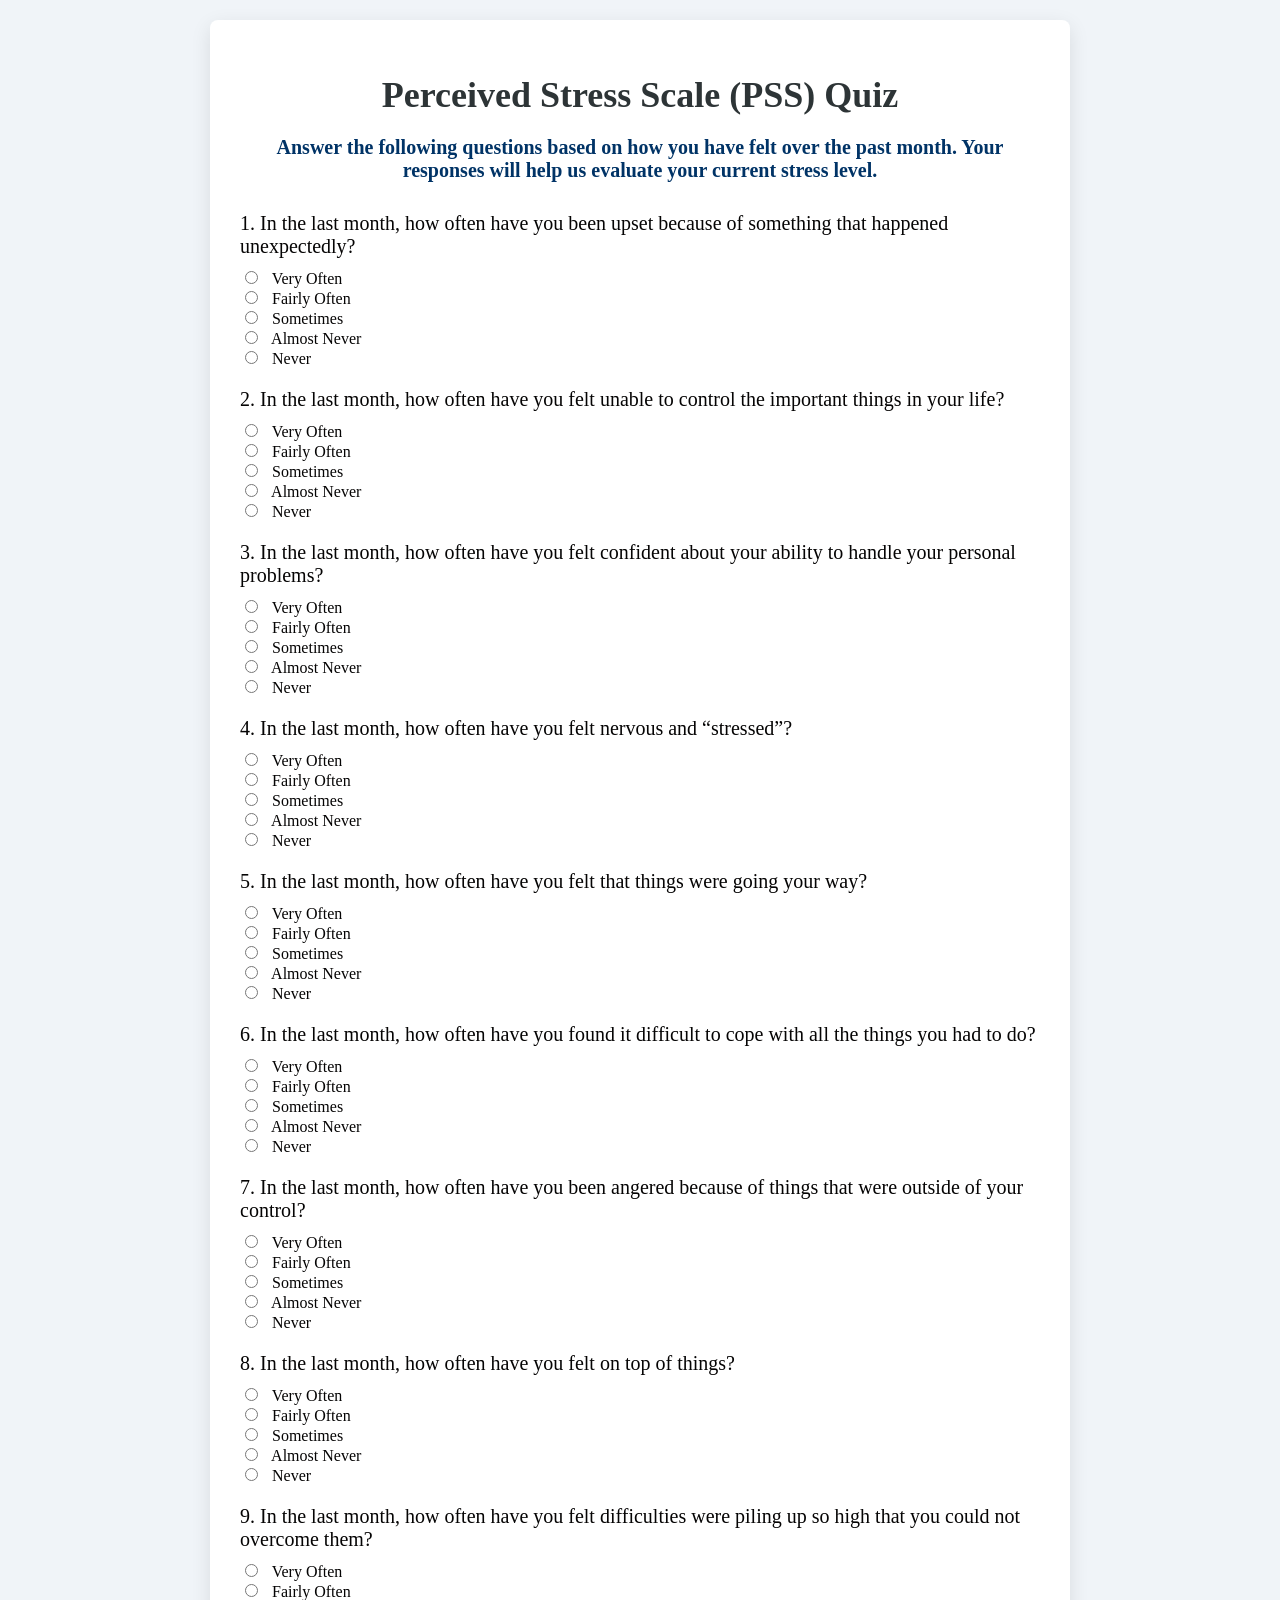
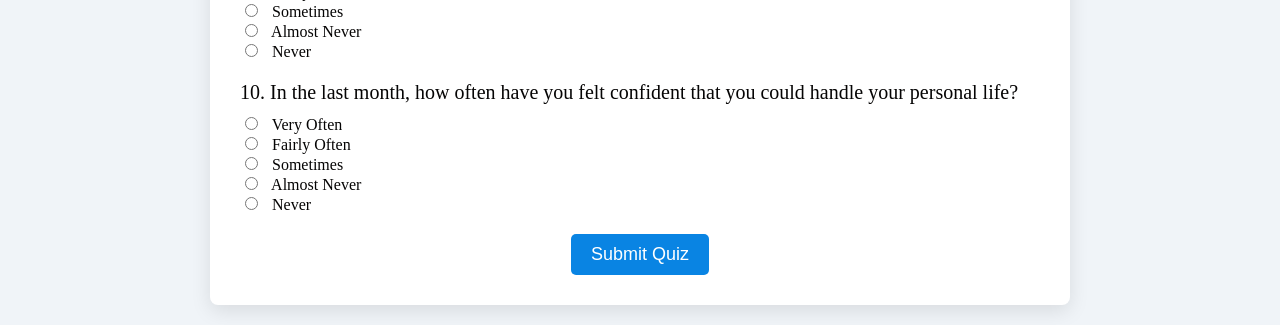
==== quiz.html @ d6b56f0e "F" ====
<!DOCTYPE html>
<html lang="en">
<head>
    <meta charset="UTF-8">
    <meta name="viewport" content="width=device-width, initial-scale=1.0">
    <title>Calm or Chaos - Stress Quiz</title>

    <!-- Internal CSS -->
    <style>
        /* General Body Styling */
        body {
            font-family: 'Times New Roman', Times, serif;
            margin: 0;
            padding: 0;
            background-color: #f0f4f8;
            color: #050404;
            padding: 20px;
            text-align: center;
            font-size:medium;
        }

        /* Quiz Container */
        .quiz-container {
            max-width: 800px;
            margin: 0 auto;
            background-color: white;
            padding: 30px;
            border-radius: 8px;
            box-shadow: 0px 6px 20px rgba(0, 0, 0, 0.1);
        }

        h1 {
            color: #2d3436;
            font-size: 36px;
            margin-bottom: 20px;
        }

        p {
            font-size: 20px;
            margin-bottom: 30px;
            color: #003366;
        }

        .question {
            margin-bottom: 20px;
            text-align: left;
        }

        .question label {
            display: block;
            font-size: 20px;
            margin-bottom: 10px;
        }

        .question input[type="radio"] {
            margin-right: 10px;
        }

        /* Submit Button */
        .submit-btn {
            background-color: #0984e3;
            color: white;
            padding: 10px 20px;
            border: none;
            border-radius: 5px;
            font-size: 18px;
            cursor: pointer;
            text-decoration: none;
        }

        .submit-btn:hover {
            background-color: #74b9ff;
        }
    </style>
</head>
<body>

    <!-- Quiz Container -->
    <div class="quiz-container">
        <h1>Perceived Stress Scale (PSS) Quiz</h1>
        <p><strong><b>Answer the following questions based on how you have felt over the past month. Your responses will help us evaluate your current stress level.</b></strong></p>

        <form id="quizForm" onsubmit="return calculateResult()">
            <!-- Question 1 -->
            <div class="question">
                <label for="q1">1. In the last month, how often have you been upset because of something that happened unexpectedly?</label>
                <input type="radio" name="q1" value="4" required> Very Often<br>
                <input type="radio" name="q1" value="3"> Fairly Often<br>
                <input type="radio" name="q1" value="2"> Sometimes<br>
                <input type="radio" name="q1" value="1"> Almost Never<br>
                <input type="radio" name="q1" value="0"> Never<br>
            </div>

            <!-- Question 2 -->
            <div class="question">
                <label for="q2">2. In the last month, how often have you felt unable to control the important things in your life?</label>
                <input type="radio" name="q2" value="4" required> Very Often<br>
                <input type="radio" name="q2" value="3"> Fairly Often<br>
                <input type="radio" name="q2" value="2"> Sometimes<br>
                <input type="radio" name="q2" value="1"> Almost Never<br>
                <input type="radio" name="q2" value="0"> Never<br>
            </div>

            <!-- Question 3 (Positively worded, requires reverse scoring) -->
            <div class="question">
                <label for="q3">3. In the last month, how often have you felt confident about your ability to handle your personal problems?</label>
                <input type="radio" name="q3" value="0" required> Very Often<br>
                <input type="radio" name="q3" value="1"> Fairly Often<br>
                <input type="radio" name="q3" value="2"> Sometimes<br>
                <input type="radio" name="q3" value="3"> Almost Never<br>
                <input type="radio" name="q3" value="4"> Never<br>
            </div>

            <!-- Question 4 -->
            <div class="question">
                <label for="q4">4. In the last month, how often have you felt nervous and “stressed”?</label>
                <input type="radio" name="q4" value="4" required> Very Often<br>
                <input type="radio" name="q4" value="3"> Fairly Often<br>
                <input type="radio" name="q4" value="2"> Sometimes<br>
                <input type="radio" name="q4" value="1"> Almost Never<br>
                <input type="radio" name="q4" value="0"> Never<br>
            </div>

            <!-- Question 5 (Positively worded, requires reverse scoring) -->
            <div class="question">
                <label for="q5">5. In the last month, how often have you felt that things were going your way?</label>
                <input type="radio" name="q5" value="0" required> Very Often<br>
                <input type="radio" name="q5" value="1"> Fairly Often<br>
                <input type="radio" name="q5" value="2"> Sometimes<br>
                <input type="radio" name="q5" value="3"> Almost Never<br>
                <input type="radio" name="q5" value="4"> Never<br>
            </div>

            <!-- Question 6 -->
            <div class="question">
                <label for="q6">6. In the last month, how often have you found it difficult to cope with all the things you had to do?</label>
                <input type="radio" name="q6" value="4" required> Very Often<br>
                <input type="radio" name="q6" value="3"> Fairly Often<br>
                <input type="radio" name="q6" value="2"> Sometimes<br>
                <input type="radio" name="q6" value="1"> Almost Never<br>
                <input type="radio" name="q6" value="0"> Never<br>
            </div>

            <!-- Question 7 -->
            <div class="question">
                <label for="q7">7. In the last month, how often have you been angered because of things that were outside of your control?</label>
                <input type="radio" name="q7" value="4" required> Very Often<br>
                <input type="radio" name="q7" value="3"> Fairly Often<br>
                <input type="radio" name="q7" value="2"> Sometimes<br>
                <input type="radio" name="q7" value="1"> Almost Never<br>
                <input type="radio" name="q7" value="0"> Never<br>
            </div>

            <!-- Question 8 (Positively worded, requires reverse scoring) -->
            <div class="question">
                <label for="q8">8. In the last month, how often have you felt on top of things?</label>
                <input type="radio" name="q8" value="0" required> Very Often<br>
                <input type="radio" name="q8" value="1"> Fairly Often<br>
                <input type="radio" name="q8" value="2"> Sometimes<br>
                <input type="radio" name="q8" value="3"> Almost Never<br>
                <input type="radio" name="q8" value="4"> Never<br>
            </div>

            <!-- Question 9 -->
            <div class="question">
                <label for="q9">9. In the last month, how often have you felt difficulties were piling up so high that you could not overcome them?</label>
                <input type="radio" name="q9" value="4" required> Very Often<br>
                <input type="radio" name="q9" value="3"> Fairly Often<br>
                <input type="radio" name="q9" value="2"> Sometimes<br>
                <input type="radio" name="q9" value="1"> Almost Never<br>
                <input type="radio" name="q9" value="0"> Never<br>
            </div>

            <!-- Question 10 (Positively worded, requires reverse scoring) -->
            <div class="question">
                <label for="q10">10. In the last month, how often have you felt confident that you could handle your personal life?</label>
                <input type="radio" name="q10" value="0" required> Very Often<br>
                <input type="radio" name="q10" value="1"> Fairly Often<br>
                <input type="radio" name="q10" value="2"> Sometimes<br>
                <input type="radio" name="q10" value="3"> Almost Never<br>
                <input type="radio" name="q10" value="4"> Never<br>
            </div>

            <!-- Submit Button -->
            <button type="submit" class="submit-btn">Submit Quiz</button>
        </form>
    </div>

    <!-- JavaScript to Calculate the Quiz Result -->
    <script>
        function calculateResult() {
            // Get all the form values
            const form = document.forms['quizForm'];
            const responses = [];

            // Collect responses from each question (q1 to q10)
            for (let i = 1; i <= 10; i++) {
                const response = form['q' + i].value;
                responses.push(parseInt(response));
            }

            // Reverse score for positively worded questions (q3, q5, q8, q10)
            const reverseScoredIndices = [2, 4, 7, 9];  // These indices correspond to q3, q5, q8, q10
            const reversedResponses = responses.map((response, index) => {
                if (reverseScoredIndices.includes(index)) {
                    return 4 - response;  // Reverse scoring for positive questions
                }
                return response;  // Negative questions remain the same
            });

            // Calculate the total score
            const totalScore = reversedResponses.reduce((total, current) => total + current, 0);

            // Determine the stress level
            let result = "";
            if (totalScore <= 13) {
                result = "Normal";
            } else if (totalScore >= 14 && totalScore <= 26) {
                result = "Moderate";
            } else {
                result = "High";
            }

            // Redirect to result.html with the score and stress level as query parameters
            window.location.href = `result.html?score=${totalScore}&result=${result}`;
            return false; // Prevent form submission
        }
    </script>

</body>
</html>
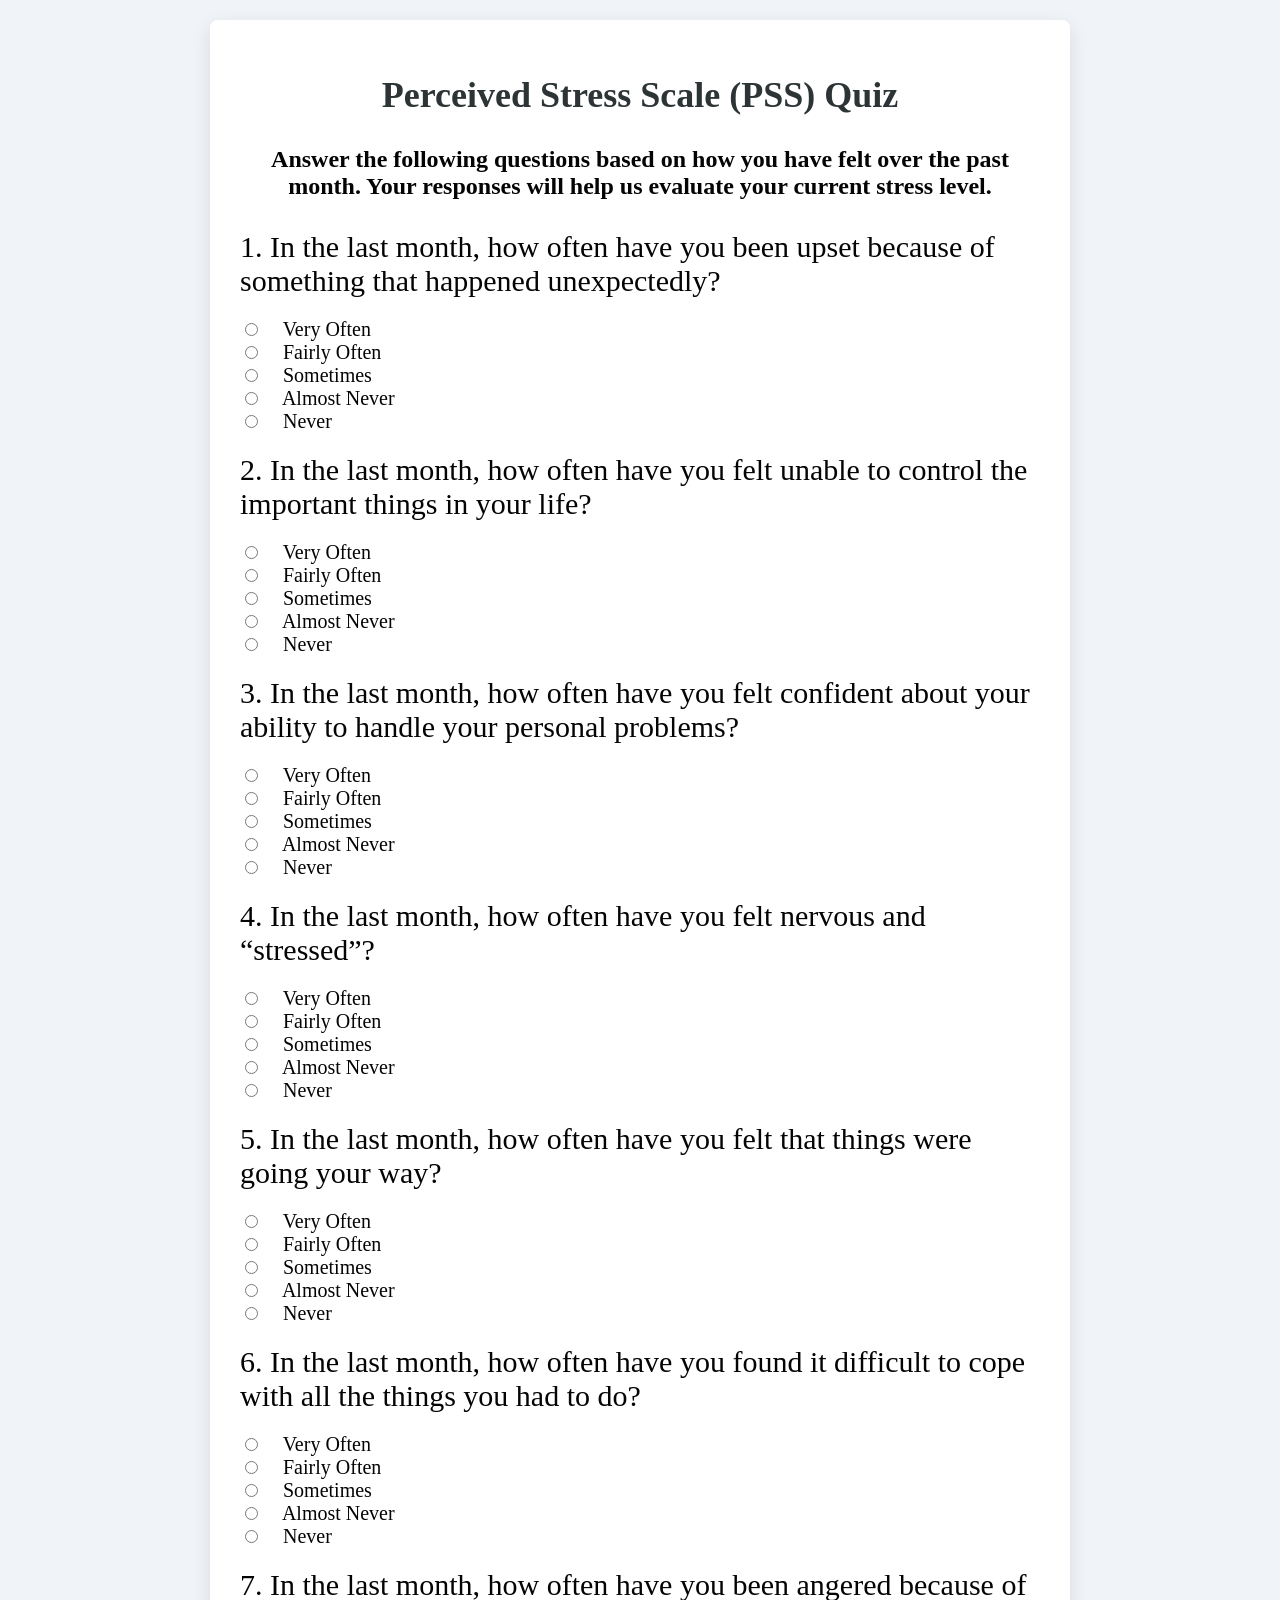
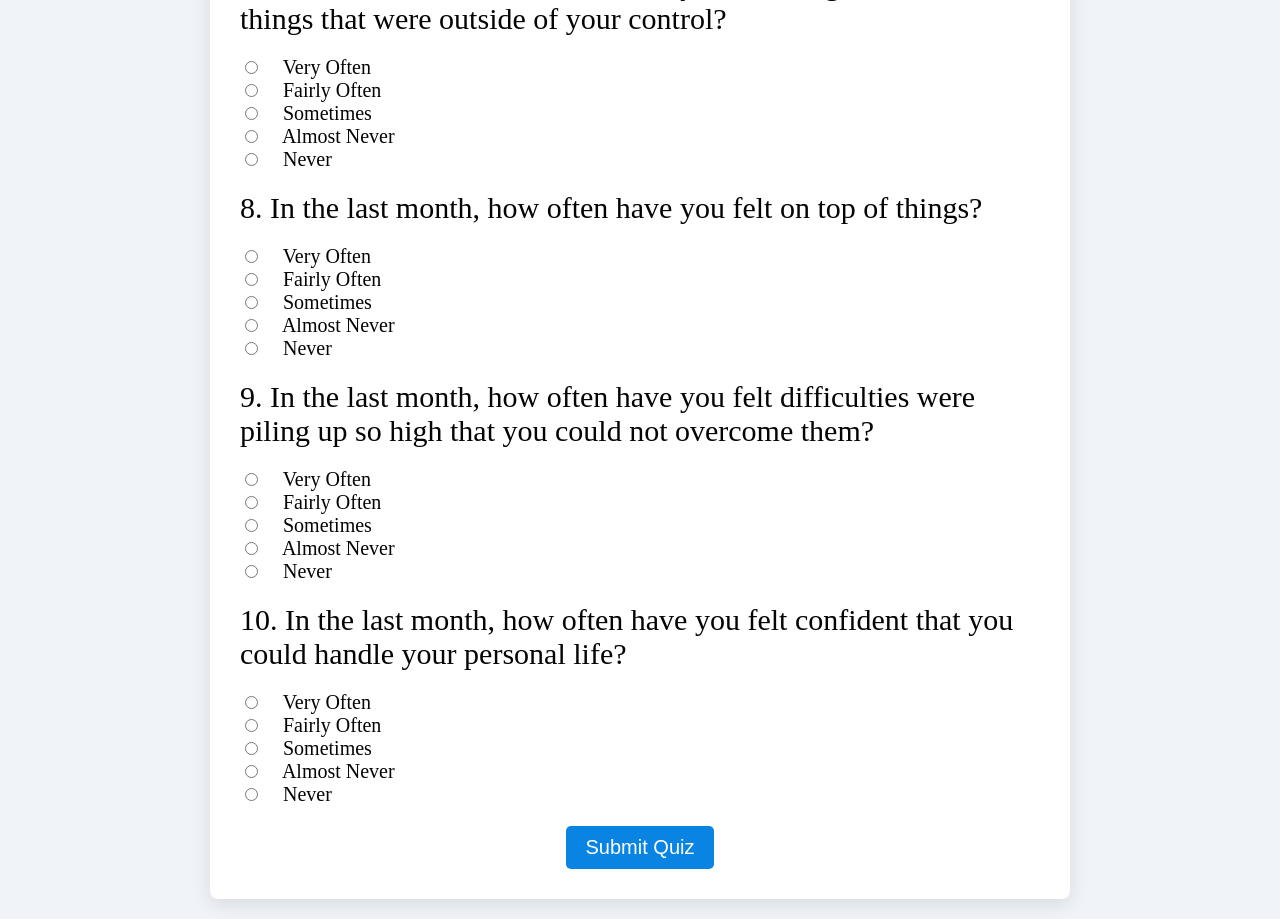
==== commit 96ed738e: "Update quiz.html" ====
--- a/quiz.html
+++ b/quiz.html
@@ -44,16 +44,20 @@
         .question {
             margin-bottom: 20px;
             text-align: left;
+            font-size: 20px;
+
         }
 
         .question label {
             display: block;
-            font-size: 20px;
-            margin-bottom: 10px;
+            font-size: 30px;
+            margin-bottom: 20px;
         }
 
         .question input[type="radio"] {
-            margin-right: 10px;
+            margin-right: 20px;
+            font-size: 30px;
+
         }
 
         /* Submit Button */
@@ -63,7 +67,7 @@
             padding: 10px 20px;
             border: none;
             border-radius: 5px;
-            font-size: 18px;
+            font-size: 20px;
             cursor: pointer;
             text-decoration: none;
         }
@@ -78,7 +82,7 @@
     <!-- Quiz Container -->
     <div class="quiz-container">
         <h1>Perceived Stress Scale (PSS) Quiz</h1>
-        <p><strong><b>Answer the following questions based on how you have felt over the past month. Your responses will help us evaluate your current stress level.</b></strong></p>
+        <p><strong><b><h2>Answer the following questions based on how you have felt over the past month. Your responses will help us evaluate your current stress level.</h2></b></strong></p>
 
         <form id="quizForm" onsubmit="return calculateResult()">
             <!-- Question 1 -->
